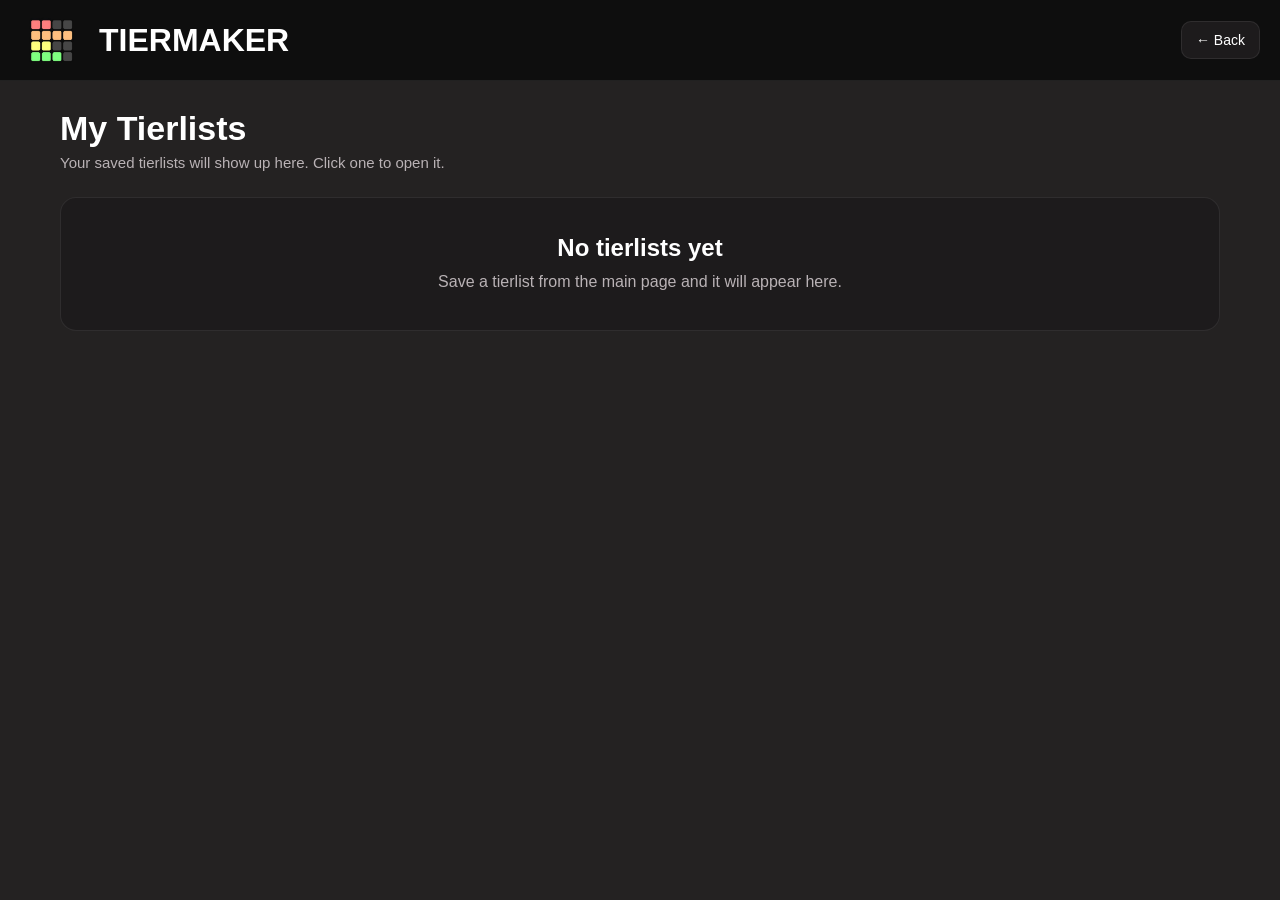
==== my-tierlist.html @ 48e455db "f" ====
<!DOCTYPE html>
<html lang="en">
<head>
  <meta charset="UTF-8" />
  <meta name="viewport" content="width=device-width, initial-scale=1.0" />
  <title>My Tierlists</title>
  <link rel="icon" href="assets/icon.svg" />

  <script defer src="scripts/config.js"></script>
  <script defer src="scripts/DatabaseSyncing.js"></script>
  <script defer src="scripts/script.js"></script>

  <style>
    :root {
      --bg: #242222;
      --panel: #1d1b1c;
      --panel-2: #2b2829;
      --text: #ffffff;
      --muted: #b9b2b5;
      --border: rgba(255,255,255,0.08);
      --hover: #343031;
      --accent: #ffcc66;
    }

    * {
      box-sizing: border-box;
    }

    body {
      margin: 0;
      font-family: Arial, Helvetica, sans-serif;
      background: var(--bg);
      color: var(--text);
    }

    .top-bar {
      background-color: #0e0e0e;
      padding: 8px 20px;
      display: flex;
      justify-content: center;
      border-bottom: 1px solid var(--border);
    }

    .top-bar-content {
      display: flex;
      align-items: center;
      gap: 15px;
      max-width: 1400px;
      width: 100%;
    }

    .logo {
      height: 64px;
      width: 64px;
      object-fit: contain;
    }

    .top-title {
      font-size: 32px;
      margin: 0;
      color: white;
      font-weight: bold;
      flex: 1;
    }

    .page-shell {
      max-width: 1200px;
      margin: 0 auto;
      padding: 28px 20px 40px;
    }

    .page-header {
      display: flex;
      align-items: flex-start;
      justify-content: space-between;
      gap: 16px;
      margin-bottom: 26px;
    }

    .page-header h1 {
      margin: 0 0 6px;
      font-size: 34px;
    }

    .page-header p {
      margin: 0;
      color: var(--muted);
      font-size: 15px;
    }

    .back-btn {
      background: var(--panel);
      color: var(--text);
      border: 1px solid var(--border);
      border-radius: 10px;
      padding: 10px 14px;
      cursor: pointer;
      font-size: 14px;
    }

    .back-btn:hover {
      background: var(--hover);
    }

    .tierlists-grid {
      display: grid;
      grid-template-columns: repeat(auto-fill, minmax(260px, 1fr));
      gap: 18px;
    }

    .template-card {
      background: var(--panel);
      border: 1px solid var(--border);
      border-radius: 16px;
      overflow: hidden;
      min-height: 220px;
      display: flex;
      flex-direction: column;
      transition: transform 0.15s ease, border-color 0.15s ease, background 0.15s ease;
    }

    .template-card:hover {
      transform: translateY(-2px);
      background: var(--hover);
      border-color: rgba(255,255,255,0.18);
    }

    .template-preview {
      flex: 1;
      min-height: 160px;
      background:
        linear-gradient(180deg, rgba(255,255,255,0.04), rgba(255,255,255,0.01)),
        var(--panel-2);
      border-bottom: 1px solid var(--border);
      display: flex;
      flex-direction: column;
      justify-content: center;
      align-items: center;
      padding: 16px;
      text-align: center;
    }

    .template-preview-title {
      font-size: 18px;
      font-weight: 700;
      line-height: 1.25;
      margin-bottom: 8px;
      word-break: break-word;
    }

    .template-preview-meta {
      font-size: 14px;
      color: var(--muted);
    }

    .template-footer {
      padding: 12px 14px;
      font-size: 13px;
      color: var(--accent);
      font-weight: 700;
      letter-spacing: 0.2px;
    }

    .empty-state,
    .loading-state {
      background: var(--panel);
      border: 1px solid var(--border);
      border-radius: 16px;
      padding: 36px 24px;
      text-align: center;
      color: var(--muted);
    }

    .empty-state h2,
    .loading-state h2 {
      color: var(--text);
      margin-top: 0;
      margin-bottom: 8px;
      font-size: 24px;
    }

    .empty-state p,
    .loading-state p {
      margin: 0;
      line-height: 1.5;
    }

    .hidden {
      display: none !important;
    }
  </style>
</head>
<body>
  <div class="top-bar">
    <div class="top-bar-content">
      <img src="assets/Logo.jpg" alt="Logo" class="logo" />
      <h1 class="top-title">TIERMAKER</h1>
      <button type="button" class="back-btn" onclick="window.location.href='index.html'">← Back</button>
    </div>
  </div>

  <main class="page-shell">
    <div class="page-header">
      <div>
        <h1>My Tierlists</h1>
        <p>Your saved tierlists will show up here. Click one to open it.</p>
      </div>
    </div>

    <div id="tierlists-loading" class="loading-state">
      <h2>Loading tierlists...</h2>
      <p>Please wait while your saved tierlists are prepared.</p>
    </div>

    <div id="tierlists-empty" class="empty-state hidden">
      <h2>No tierlists yet</h2>
      <p>Save a tierlist from the main page and it will appear here.</p>
    </div>

    <div id="tierlists-grid" class="tierlists-grid hidden"></div>
  </main>

  <script>
    function createMyTierlistCard(container, data, label = "Saved") {
      if (!container || !data) return;

      const card = document.createElement("div");
      card.className = "template-card";

      const preview = document.createElement("div");
      preview.className = "template-preview";

      const title = document.createElement("div");
      title.className = "template-preview-title";
      title.textContent = data.header || "Untitled Tierlist";

      const meta = document.createElement("div");
      meta.className = "template-preview-meta";
      meta.textContent = `${(data.imagePositions && data.imagePositions.length) || 0} images`;

      const footer = document.createElement("div");
      footer.className = "template-footer";
      footer.textContent = label;

      preview.appendChild(title);
      preview.appendChild(meta);
      card.appendChild(preview);
      card.appendChild(footer);

      card.style.cursor = "pointer";
      card.addEventListener("click", () => {
        try {
          sessionStorage.my_tierlist_to_load = JSON.stringify(data);
          window.location.href = "index.html";
        } catch (err) {
          console.error("Failed preparing tierlist load from My Tierlists card.", err);
        }
      });

      container.appendChild(card);
    }

    async function setupMyTierlistsUi() {
      const grid = document.getElementById("tierlists-grid");
      const empty = document.getElementById("tierlists-empty");
      const loading = document.getElementById("tierlists-loading");

      if (!grid || !empty || !loading) return;

      grid.innerHTML = "";

      let foundAny = false;

      try {
        if (typeof initializeFirebase === "function") {
          await initializeFirebase();
        }
      } catch (err) {
        console.error("Firebase init failed on My Tierlists page.", err);
      }

      try {
        if (typeof initializeIndexedDB === "function") {
          await initializeIndexedDB();
        }
      } catch (err) {
        console.error("IndexedDB init failed on My Tierlists page.", err);
      }

      try {
        const localTierList = typeof getSetting === "function"
          ? await getSetting("localTierList")
          : null;

        if (localTierList) {
          createMyTierlistCard(grid, localTierList, "Local save");
          foundAny = true;
        }
      } catch (err) {
        console.error("Failed loading local tierlist for My Tierlists UI.", err);
      }

      loading.classList.add("hidden");

      if (foundAny) {
        grid.classList.remove("hidden");
        empty.classList.add("hidden");
      } else {
        grid.classList.add("hidden");
        empty.classList.remove("hidden");
      }
    }

    document.addEventListener("DOMContentLoaded", () => {
      setupMyTierlistsUi().catch((err) => {
        console.error("My Tierlists UI bootstrap failed.", err);
      });
    });
  </script>
</body>
</html>
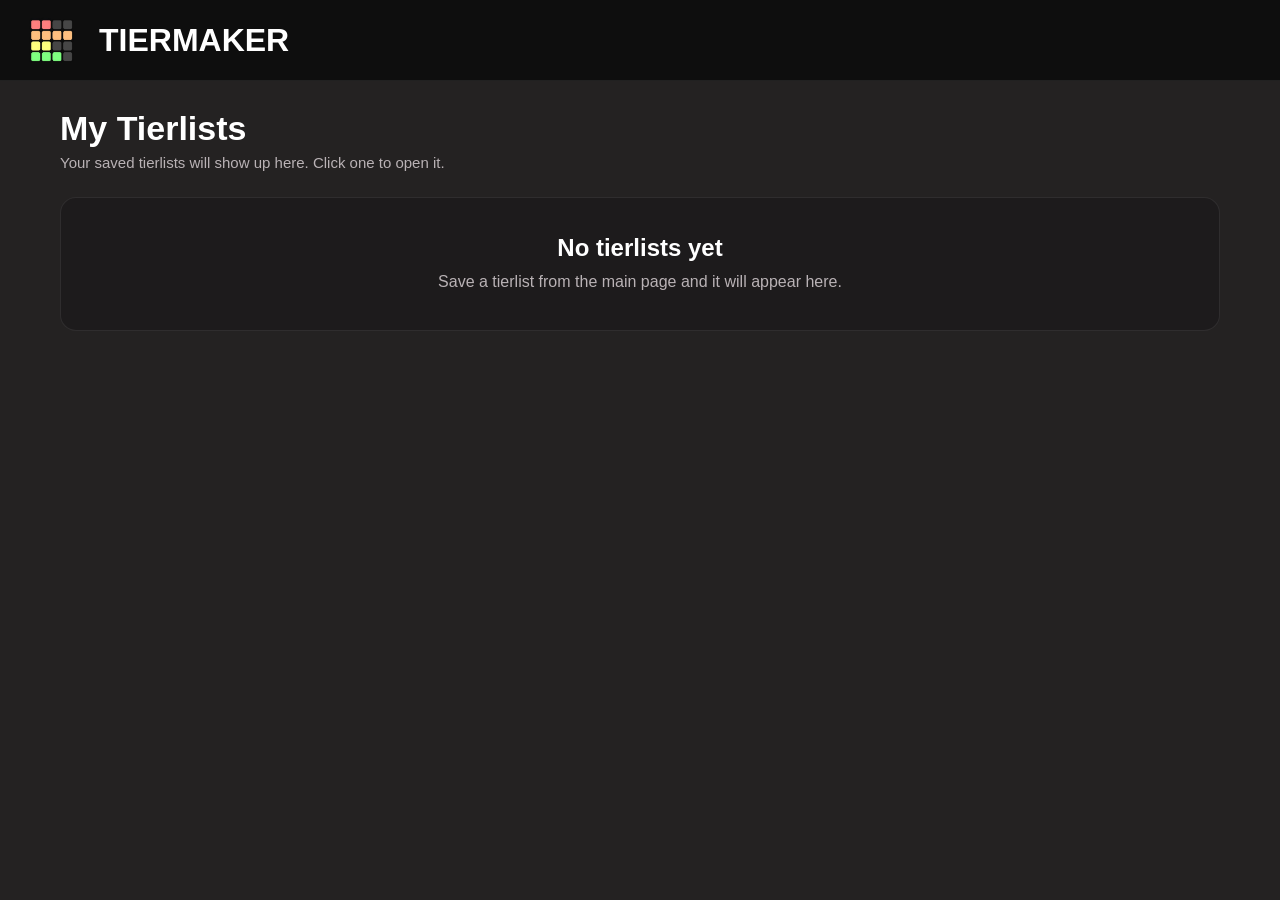
==== commit c41eb1b2: "f" ====
--- a/my-tierlist.html
+++ b/my-tierlist.html
@@ -195,7 +195,6 @@
     <div class="top-bar-content">
       <img src="assets/Logo.jpg" alt="Logo" class="logo" />
       <h1 class="top-title">TIERMAKER</h1>
-      <button type="button" class="back-btn" onclick="window.location.href='index.html'">← Back</button>
     </div>
   </div>
 
